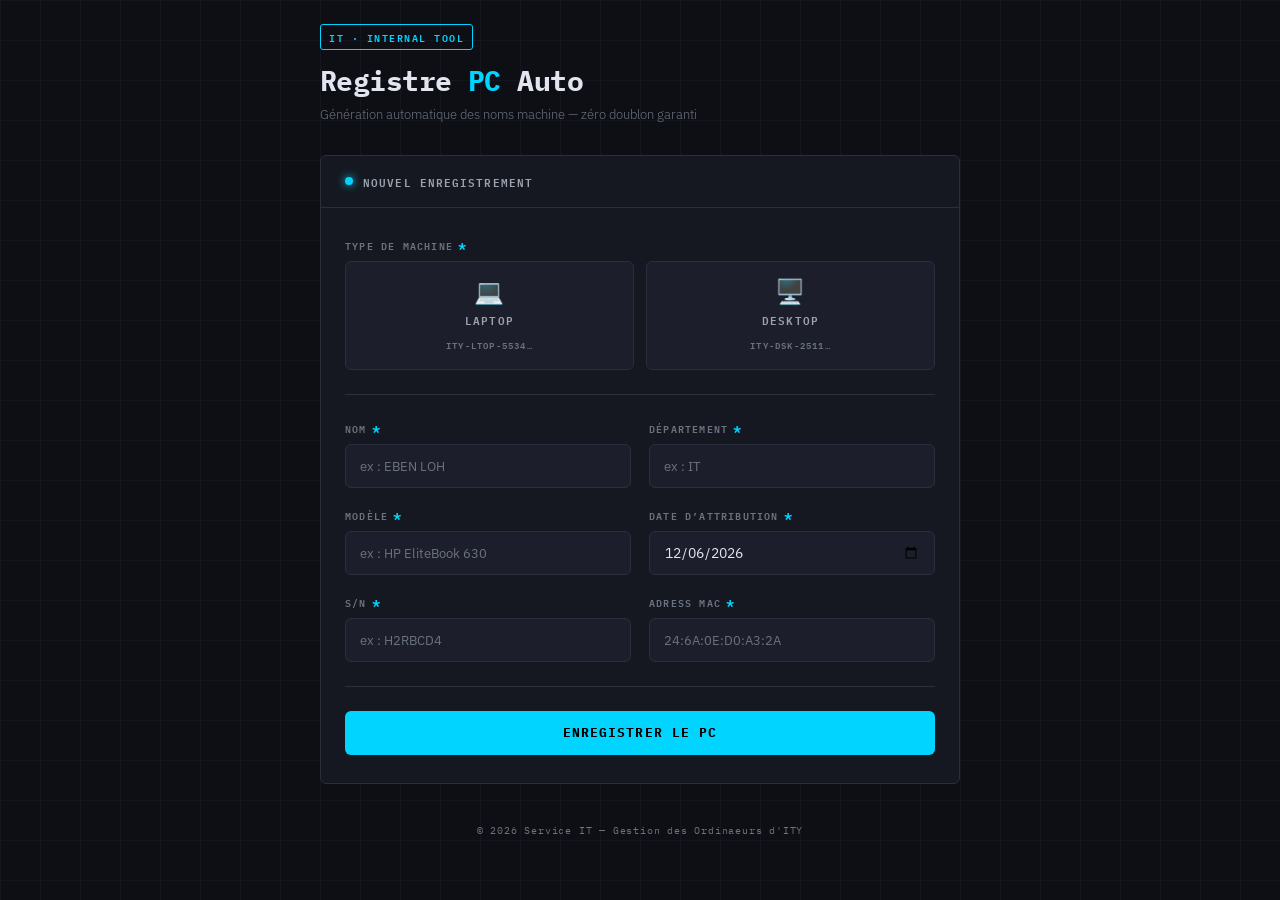
==== index.html @ 6df6d1cf "Add files via upload" ====
<!DOCTYPE html>
<html lang="fr">
<head>
  <meta charset="UTF-8" />
  <meta name="viewport" content="width=device-width, initial-scale=1.0" />
  <title>Registre PC Auto — IT</title>

  <link rel="preconnect" href="https://fonts.googleapis.com" />
  <link href="https://fonts.googleapis.com/css2?family=IBM+Plex+Mono:wght@400;600;700&family=IBM+Plex+Sans:wght@300;400;500;600&display=swap" rel="stylesheet" />
  <link rel="stylesheet" href="style/style.css">

</head>
<body>

  <!-- ── En-tête ────────────────────────────────────────────── -->
  <header>
    <div class="header-badge">IT · Internal Tool</div>
    <h1>Registre <span>PC</span> Auto</h1>
    <p class="header-sub">Génération automatique des noms machine — zéro doublon garanti</p>
  </header>

  <!-- ── Formulaire ─────────────────────────────────────────── -->
  <div class="card">
    <div class="card-header">
      <div class="dot"></div>
      <span>Nouvel enregistrement</span>
    </div>

    <div class="card-body">
      <form id="pc-form" novalidate>

        <!-- Type de machine -->
        <div class="form-group full">
          <label>Type de machine <span class="required">*</span></label>
          <div class="type-group">
            <div class="type-option">
              <input type="radio" name="typeMachine" id="type-laptop" value="Laptop" required />
              <label class="type-label" for="type-laptop">
                <span class="icon">💻</span>
                <span class="name">Laptop</span>
                <span class="preview">ITY-LTOP-5534…</span>
              </label>
            </div>
            <div class="type-option">
              <input type="radio" name="typeMachine" id="type-desktop" value="Desktop" />
              <label class="type-label" for="type-desktop">
                <span class="icon">🖥️</span>
                <span class="name">Desktop</span>
                <span class="preview">ITY-DSK-2511…</span>
              </label>
            </div>
          </div>
        </div>

        <hr class="divider" />

      <div class="form-grid">

        <!-- Nom -->
        <div class="form-group">
          <label for="nom">Nom <span class="required">*</span></label>
          <input
            type="text"
            id="nom"
            name="nom"
            placeholder="ex : EBEN LOH"
            required
          />
        </div>

        <!-- Département -->
        <div class="form-group">
          <label for="department">Département <span class="required">*</span></label>
          <input
            type="text"
            id="department"
            name="department"
            placeholder="ex : IT"
            required
          />
        </div>

        <!-- Modèle -->
        <div class="form-group">
          <label for="modele">Modèle <span class="required">*</span></label>
          <input
            type="text"
            id="modele"
            name="modele"
            placeholder="ex : HP EliteBook 630"
            required
          />
        </div>

        <!-- Date -->
        <div class="form-group">
          <label for="dateAttribution">
            Date d’attribution
            <span class="required">*</span>
          </label>

          <input
            type="date"
            id="dateAttribution"
            name="dateAttribution"
            required
          />
        </div>

        <!-- Numéro de série -->
        <div class="form-group">
          <label for="numeroSerie">S/N <span class="required">*</span></label>
          <input
            type="text"
            id="numeroSerie"
            name="numeroSerie"
            placeholder="ex : H2RBCD4"
            required
          />
        </div>

        <!-- Adress MAC -->
        <div class="form-group">
          <label for="MacAdress">Adress MAC <span class="required">*</span></label>
          <input
            type="text"
            id="macAdress"
            name="macAdress"
            placeholder="24:6A:0E:D0:A3:2A"
            required
          />
        </div>

      </div>

        <hr class="divider" />

        <!-- Bouton submit -->
        <button type="submit" class="btn-submit" id="btn-submit">
          <span id="btn-text">Enregistrer le PC</span>
        </button>

      </form>
    </div>
  </div>

  <!-- ── Bannière de résultat ────────────────────────────────── -->
  <div id="result-banner" role="alert" aria-live="polite">
    <div class="banner-inner">
      <div class="banner-top">
        <div class="banner-icon"></div>
        <div class="banner-title" id="banner-title"></div>
      </div>
      <div id="pc-name-block" style="display:none;">
        <div class="pc-name-card">
          <div>
            <div class="pc-name-label">Nom PC attribué</div>
            <div class="pc-name-value" id="pc-name-value"></div>
          </div>
          <button class="btn-copy" id="btn-copy" onclick="copyNomPC()">Copier</button>
        </div>
      </div>
      <div class="banner-message" id="banner-message"></div>
    </div>
  </div>

  <!-- ── Footer ─────────────────────────────────────────────── -->
  <footer>
    © 2026 Service IT — Gestion des Ordinaeurs d'ITY 
  </footer>

</body>

<script src="js/js.js" ></script>
</html>
---- style/style.css ----
/* ── Variables globales ─────────────────────────────────── */
    :root {
      --bg:          #0d0f14;
      --surface:     #151820;
      --surface-2:   #1c1f2b;
      --border:      #2a2e3d;
      --border-hi:   #3d4258;
      --accent:      #00d4ff;
      --accent-dim:  #00d4ff22;
      --success:     #00e87a;
      --success-dim: #00e87a18;
      --error:       #ff4d6a;
      --error-dim:   #ff4d6a18;
      --warn:        #ffb347;
      --text:        #e2e5f0;
      --text-muted:  #6b7280;
      --text-dim:    #9ca3af;
      --mono:        'IBM Plex Mono', monospace;
      --sans:        'IBM Plex Sans', sans-serif;
      --radius:      6px;
      --transition:  0.18s ease;
    }

    /* ── Reset & base ───────────────────────────────────────── */
    *, *::before, *::after { box-sizing: border-box; margin: 0; padding: 0; }

    body {
      background: var(--bg);
      color: var(--text);
      font-family: var(--sans);
      min-height: 100vh;
      display: flex;
      flex-direction: column;
      align-items: center;
      padding: 24px 16px 48px;
    }

    input,
    select,
    button {
      min-height: 44px;
    }

    /* ── Grille de fond subtile ─────────────────────────────── */
    body::before {
      content: '';
      position: fixed;
      inset: 0;
      background-image:
        linear-gradient(var(--border) 1px, transparent 1px),
        linear-gradient(90deg, var(--border) 1px, transparent 1px);
      background-size: 40px 40px;
      opacity: 0.25;
      pointer-events: none;
      z-index: 0;
    }

    /* ── En-tête ────────────────────────────────────────────── */
    header {
      width: 100%;
      max-width: 640px;
      margin-bottom: 32px;
      position: relative;
      z-index: 1;
    }

    .header-badge {
      font-family: var(--mono);
      font-size: 10px;
      font-weight: 600;
      letter-spacing: 0.15em;
      text-transform: uppercase;
      color: var(--accent);
      border: 1px solid var(--accent);
      border-radius: 3px;
      padding: 3px 8px;
      display: inline-block;
      margin-bottom: 14px;
    }

    h1 {
      font-family: var(--mono);
      font-size: clamp(20px, 4vw, 28px);
      font-weight: 700;
      color: var(--text);
      letter-spacing: -0.02em;
      line-height: 1.2;
    }

    h1 span { color: var(--accent); }

    .header-sub {
      margin-top: 8px;
      font-size: 13px;
      color: var(--text-muted);
      font-weight: 300;
    }

    /* ── Carte principale ───────────────────────────────────── */
    .card {
      width: 100%;
      max-width: 640px;
      background: var(--surface);
      border: 1px solid var(--border);
      border-radius: var(--radius);
      overflow: hidden;
      position: relative;
      z-index: 1;
    }

    .card-header {
      padding: 16px 24px;
      border-bottom: 1px solid var(--border);
      display: flex;
      align-items: center;
      gap: 10px;
    }

    .card-header .dot {
      width: 8px; height: 8px;
      border-radius: 50%;
      background: var(--accent);
      box-shadow: 0 0 8px var(--accent);
      animation: pulse 2s infinite;
    }

    @keyframes pulse {
      0%, 100% { opacity: 1; }
      50%       { opacity: 0.4; }
    }

    .card-header span {
      font-family: var(--mono);
      font-size: 11px;
      font-weight: 600;
      letter-spacing: 0.1em;
      text-transform: uppercase;
      color: var(--text-dim);
    }

    .card-body { padding: 28px 24px; }

    /* ── Formulaire ─────────────────────────────────────────── */
    .form-grid {
      display: grid;
      grid-template-columns: 1fr 1fr;
      gap: 18px;
    }

    .form-group { display: flex; flex-direction: column; gap: 7px; }
    .form-group.full { grid-column: 1 / -1; }

    label {
      font-family: var(--mono);
      font-size: 10px;
      font-weight: 600;
      letter-spacing: 0.12em;
      text-transform: uppercase;
      color: var(--text-muted);
      display: flex;
      align-items: center;
      gap: 5px;
    }

    label .required {
      color: var(--accent);
      font-size: 14px;
      line-height: 1;
    }

    input, select {
      width: 100%;
      background: var(--surface-2);
      border: 1px solid var(--border);
      border-radius: var(--radius);
      color: var(--text);
      font-family: var(--sans);
      font-size: 14px;
      padding: 10px 14px;
      transition: border-color var(--transition), box-shadow var(--transition), background var(--transition);
      outline: none;
      -webkit-appearance: none;
      appearance: none;
    }

    select {
      background-image: url("data:image/svg+xml,%3Csvg xmlns='http://www.w3.org/2000/svg' width='12' height='8' viewBox='0 0 12 8'%3E%3Cpath d='M1 1l5 5 5-5' stroke='%236b7280' stroke-width='1.5' fill='none' stroke-linecap='round'/%3E%3C/svg%3E");
      background-repeat: no-repeat;
      background-position: right 14px center;
      padding-right: 36px;
      cursor: pointer;
    }

    select option { background: var(--surface-2); }

    input:focus, select:focus {
      border-color: var(--accent);
      box-shadow: 0 0 0 3px var(--accent-dim);
      background: var(--surface);
    }

    input::placeholder { color: var(--text-muted); font-size: 13px; }

    /* Type machine — radios stylisés ───────────────────────── */
    .type-group {
      display: flex;
      gap: 12px;
    }

    .type-option {
      flex: 1;
      position: relative;
    }

    .type-option input[type="radio"] {
      position: absolute;
      opacity: 0;
      width: 0; height: 0;
    }

    .type-label {
      display: flex;
      flex-direction: column;
      align-items: center;
      gap: 8px;
      padding: 16px 12px;
      border: 1px solid var(--border);
      border-radius: var(--radius);
      cursor: pointer;
      transition: border-color var(--transition), background var(--transition), box-shadow var(--transition);
      background: var(--surface-2);
      user-select: none;
    }

    .type-label .icon {
      font-size: 24px;
      line-height: 1;
    }

    .type-label .name {
      font-family: var(--mono);
      font-size: 11px;
      font-weight: 600;
      letter-spacing: 0.1em;
      text-transform: uppercase;
      color: var(--text-dim);
      transition: color var(--transition);
    }

    .type-label .preview {
      font-family: var(--mono);
      font-size: 9px;
      color: var(--text-muted);
      transition: color var(--transition);
    }

    .type-option input:checked + .type-label {
      border-color: var(--accent);
      background: var(--accent-dim);
      box-shadow: 0 0 0 1px var(--accent);
    }

    .type-option input:checked + .type-label .name  { color: var(--accent); }
    .type-option input:checked + .type-label .preview { color: var(--accent); opacity: 0.7; }

    /* Séparateur ───────────────────────────────────────────── */
    .divider {
      border: none;
      border-top: 1px solid var(--border);
      margin: 24px 0;
    }

    /* Bouton submit ────────────────────────────────────────── */
    .btn-submit {
      width: 100%;
      padding: 13px 24px;
      background: var(--accent);
      color: #000;
      border: none;
      border-radius: var(--radius);
      font-family: var(--mono);
      font-size: 13px;
      font-weight: 700;
      letter-spacing: 0.08em;
      text-transform: uppercase;
      cursor: pointer;
      transition: opacity var(--transition), transform var(--transition), box-shadow var(--transition);
      display: flex;
      align-items: center;
      justify-content: center;
      gap: 10px;
    }

    .btn-submit:hover:not(:disabled) {
      opacity: 0.88;
      box-shadow: 0 0 20px var(--accent-dim);
    }

    .btn-submit:active:not(:disabled) { transform: scale(0.99); }

    .btn-submit:disabled {
      opacity: 0.45;
      cursor: not-allowed;
    }

    /* Spinner ──────────────────────────────────────────────── */
    .spinner {
      width: 16px; height: 16px;
      border: 2px solid rgba(0,0,0,0.3);
      border-top-color: #000;
      border-radius: 50%;
      animation: spin 0.7s linear infinite;
    }

    @keyframes spin { to { transform: rotate(360deg); } }

    /* ── Bannière de résultat ───────────────────────────────── */
    #result-banner {
      display: none;
      width: 100%;
      max-width: 640px;
      margin-top: 20px;
      border-radius: var(--radius);
      border: 1px solid;
      overflow: hidden;
      position: relative;
      z-index: 1;
      animation: slideDown 0.25s ease;
    }

    @keyframes slideDown {
      from { opacity: 0; transform: translateY(-8px); }
      to   { opacity: 1; transform: translateY(0); }
    }

    #result-banner.success {
      border-color: var(--success);
      background: var(--success-dim);
    }

    #result-banner.error {
      border-color: var(--error);
      background: var(--error-dim);
    }

    .banner-inner {
      padding: 18px 22px;
      display: flex;
      flex-direction: column;
      gap: 10px;
    }

    .banner-top {
      display: flex;
      align-items: center;
      gap: 10px;
    }

    .banner-icon { font-size: 20px; }

    .banner-title {
      font-family: var(--mono);
      font-size: 11px;
      font-weight: 700;
      letter-spacing: 0.12em;
      text-transform: uppercase;
    }

    #result-banner.success .banner-title { color: var(--success); }
    #result-banner.error   .banner-title { color: var(--error); }

    #result-banner.success .banner-icon::before { content: '✓'; color: var(--success); }
    #result-banner.error   .banner-icon::before { content: '✕'; color: var(--error); }

    .banner-message { font-size: 13px; color: var(--text-dim); }

    /* Carte NOM PC généré ──────────────────────────────────── */
    .pc-name-card {
      background: var(--surface);
      border: 1px solid var(--success);
      border-radius: var(--radius);
      padding: 14px 18px;
      display: flex;
      align-items: center;
      justify-content: space-between;
      gap: 12px;
    }

    .pc-name-label {
      font-family: var(--mono);
      font-size: 9px;
      font-weight: 600;
      letter-spacing: 0.15em;
      text-transform: uppercase;
      color: var(--text-muted);
      margin-bottom: 4px;
    }

    .pc-name-value {
      font-family: var(--mono);
      font-size: 22px;
      font-weight: 700;
      color: var(--success);
      letter-spacing: 0.04em;
    }

    .btn-copy {
      background: transparent;
      border: 1px solid var(--border-hi);
      border-radius: var(--radius);
      color: var(--text-muted);
      font-family: var(--mono);
      font-size: 10px;
      font-weight: 600;
      letter-spacing: 0.08em;
      text-transform: uppercase;
      padding: 8px 12px;
      cursor: pointer;
      white-space: nowrap;
      transition: border-color var(--transition), color var(--transition);
    }

    .btn-copy:hover {
      border-color: var(--success);
      color: var(--success);
    }

    /* ── Footer ─────────────────────────────────────────────── */
    footer {
      margin-top: 40px;
      font-family: var(--mono);
      font-size: 10px;
      color: var(--text-muted);
      text-align: center;
      letter-spacing: 0.08em;
      position: relative;
      z-index: 1;
    }

    /* ── Responsive mobile ───────────────────────────────────── */
    @media (max-width: 480px) {
      .form-grid { grid-template-columns: 1fr; }
      .form-group.full { grid-column: 1; }
      .card-body { padding: 20px 16px; }
      .pc-name-value { font-size: 17px; }
    }
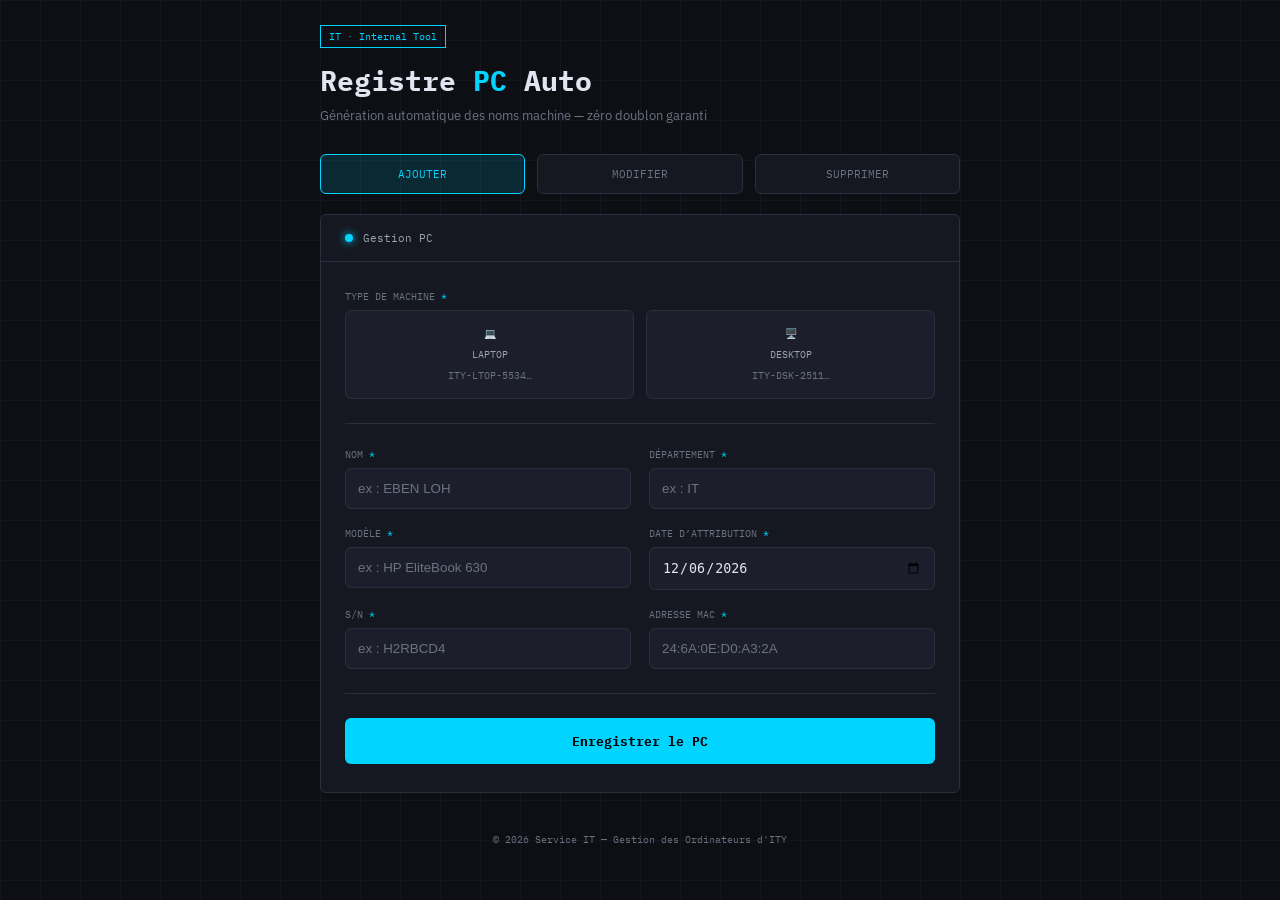
==== commit 331a6130: "Refactor index.html for readability and corrections Refactor HTML structure and improve formatting f" ====
--- a/index.html
+++ b/index.html
@@ -2,174 +2,329 @@
 <html lang="fr">
 <head>
   <meta charset="UTF-8" />
-  <meta name="viewport" content="width=device-width, initial-scale=1.0" />
+  <meta name="viewport" content="width=device-width, initial-scale=1.0"/>
   <title>Registre PC Auto — IT</title>
 
   <link rel="preconnect" href="https://fonts.googleapis.com" />
-  <link href="https://fonts.googleapis.com/css2?family=IBM+Plex+Mono:wght@400;600;700&family=IBM+Plex+Sans:wght@300;400;500;600&display=swap" rel="stylesheet" />
-  <link rel="stylesheet" href="style/style.css">
-
+  <link
+    href="https://fonts.googleapis.com/css2?family=IBM+Plex+Mono:wght@400;600;700&family=IBM+Plex+Sans:wght@300;400;500;600&display=swap"
+    rel="stylesheet"
+  />
+
+  <link rel="stylesheet" href="style/style.css" />
 </head>
 <body>
 
-  <!-- ── En-tête ────────────────────────────────────────────── -->
+  <!-- ── En-tête ───────────────────────────── -->
   <header>
     <div class="header-badge">IT · Internal Tool</div>
     <h1>Registre <span>PC</span> Auto</h1>
-    <p class="header-sub">Génération automatique des noms machine — zéro doublon garanti</p>
+    <p class="header-sub">
+      Génération automatique des noms machine — zéro doublon garanti
+    </p>
   </header>
 
-  <!-- ── Formulaire ─────────────────────────────────────────── -->
+
+  <!-- ── Onglets ───────────────────────────── -->
+  <div class="tabs">
+
+    <button
+      type="button"
+      class="tab-btn active"
+      onclick="changerMode('add', event)"
+    >
+      Ajouter
+    </button>
+
+    <button
+      type="button"
+      class="tab-btn"
+      onclick="changerMode('edit', event)"
+    >
+      Modifier
+    </button>
+
+    <button
+      type="button"
+      class="tab-btn"
+      onclick="changerMode('delete', event)"
+    >
+      Supprimer
+    </button>
+
+  </div>
+
+
+  <!-- ── Carte principale ─────────────────── -->
   <div class="card">
+
     <div class="card-header">
       <div class="dot"></div>
-      <span>Nouvel enregistrement</span>
+      <span>Gestion PC</span>
     </div>
 
     <div class="card-body">
+
       <form id="pc-form" novalidate>
 
-        <!-- Type de machine -->
+        <!-- Recherche pour modifier/supprimer -->
+        <div
+          class="form-group full hidden"
+          id="pc-id-group"
+        >
+          <label for="pcId">
+            Nom PC à rechercher
+            <span class="required">*</span>
+          </label>
+
+          <div class="search-row">
+            <input
+              type="text"
+              id="pcId"
+              placeholder="ex : ITY-LTOP-5001"
+            />
+
+            <button
+              type="button"
+              class="btn-search"
+              onclick="rechercherPC()"
+            >
+              Rechercher
+            </button>
+          </div>
+        </div>
+
+
+        <!-- Type machine -->
         <div class="form-group full">
-          <label>Type de machine <span class="required">*</span></label>
+          <label>
+            Type de machine
+            <span class="required">*</span>
+          </label>
+
           <div class="type-group">
+
             <div class="type-option">
-              <input type="radio" name="typeMachine" id="type-laptop" value="Laptop" required />
-              <label class="type-label" for="type-laptop">
+              <input
+                type="radio"
+                name="typeMachine"
+                id="type-laptop"
+                value="Laptop"
+              />
+
+              <label
+                class="type-label"
+                for="type-laptop"
+              >
                 <span class="icon">💻</span>
                 <span class="name">Laptop</span>
-                <span class="preview">ITY-LTOP-5534…</span>
+                <span class="preview">
+                  ITY-LTOP-5534…
+                </span>
               </label>
             </div>
+
+
             <div class="type-option">
-              <input type="radio" name="typeMachine" id="type-desktop" value="Desktop" />
-              <label class="type-label" for="type-desktop">
+              <input
+                type="radio"
+                name="typeMachine"
+                id="type-desktop"
+                value="Desktop"
+              />
+
+              <label
+                class="type-label"
+                for="type-desktop"
+              >
                 <span class="icon">🖥️</span>
                 <span class="name">Desktop</span>
-                <span class="preview">ITY-DSK-2511…</span>
+                <span class="preview">
+                  ITY-DSK-2511…
+                </span>
               </label>
             </div>
+
           </div>
         </div>
 
+
         <hr class="divider" />
 
-      <div class="form-grid">
-
-        <!-- Nom -->
-        <div class="form-group">
-          <label for="nom">Nom <span class="required">*</span></label>
-          <input
-            type="text"
-            id="nom"
-            name="nom"
-            placeholder="ex : EBEN LOH"
-            required
-          />
+
+        <!-- Formulaire -->
+        <div class="form-grid">
+
+          <!-- Nom -->
+          <div class="form-group">
+            <label for="nom">
+              Nom
+              <span class="required">*</span>
+            </label>
+
+            <input
+              type="text"
+              id="nom"
+              placeholder="ex : EBEN LOH"
+            />
+          </div>
+
+
+          <!-- Département -->
+          <div class="form-group">
+            <label for="department">
+              Département
+              <span class="required">*</span>
+            </label>
+
+            <input
+              type="text"
+              id="department"
+              placeholder="ex : IT"
+            />
+          </div>
+
+
+          <!-- Modèle -->
+          <div class="form-group">
+            <label for="modele">
+              Modèle
+              <span class="required">*</span>
+            </label>
+
+            <input
+              type="text"
+              id="modele"
+              placeholder="ex : HP EliteBook 630"
+            />
+          </div>
+
+
+          <!-- Date -->
+          <div class="form-group">
+            <label for="dateAttribution">
+              Date d’attribution
+              <span class="required">*</span>
+            </label>
+
+            <input
+              type="date"
+              id="dateAttribution"
+            />
+          </div>
+
+
+          <!-- S/N -->
+          <div class="form-group">
+            <label for="numeroSerie">
+              S/N
+              <span class="required">*</span>
+            </label>
+
+            <input
+              type="text"
+              id="numeroSerie"
+              placeholder="ex : H2RBCD4"
+            />
+          </div>
+
+
+          <!-- MAC -->
+          <div class="form-group">
+            <label for="macAdress">
+              Adresse MAC
+              <span class="required">*</span>
+            </label>
+
+            <input
+              type="text"
+              id="macAdress"
+              placeholder="24:6A:0E:D0:A3:2A"
+            />
+          </div>
+
         </div>
 
-        <!-- Département -->
-        <div class="form-group">
-          <label for="department">Département <span class="required">*</span></label>
-          <input
-            type="text"
-            id="department"
-            name="department"
-            placeholder="ex : IT"
-            required
-          />
-        </div>
-
-        <!-- Modèle -->
-        <div class="form-group">
-          <label for="modele">Modèle <span class="required">*</span></label>
-          <input
-            type="text"
-            id="modele"
-            name="modele"
-            placeholder="ex : HP EliteBook 630"
-            required
-          />
-        </div>
-
-        <!-- Date -->
-        <div class="form-group">
-          <label for="dateAttribution">
-            Date d’attribution
-            <span class="required">*</span>
-          </label>
-
-          <input
-            type="date"
-            id="dateAttribution"
-            name="dateAttribution"
-            required
-          />
-        </div>
-
-        <!-- Numéro de série -->
-        <div class="form-group">
-          <label for="numeroSerie">S/N <span class="required">*</span></label>
-          <input
-            type="text"
-            id="numeroSerie"
-            name="numeroSerie"
-            placeholder="ex : H2RBCD4"
-            required
-          />
-        </div>
-
-        <!-- Adress MAC -->
-        <div class="form-group">
-          <label for="MacAdress">Adress MAC <span class="required">*</span></label>
-          <input
-            type="text"
-            id="macAdress"
-            name="macAdress"
-            placeholder="24:6A:0E:D0:A3:2A"
-            required
-          />
-        </div>
-
-      </div>
 
         <hr class="divider" />
 
-        <!-- Bouton submit -->
-        <button type="submit" class="btn-submit" id="btn-submit">
-          <span id="btn-text">Enregistrer le PC</span>
+
+        <!-- Bouton -->
+        <button
+          type="submit"
+          class="btn-submit"
+          id="btn-submit"
+        >
+          <span id="btn-text">
+            Enregistrer le PC
+          </span>
         </button>
 
       </form>
+
     </div>
   </div>
 
-  <!-- ── Bannière de résultat ────────────────────────────────── -->
-  <div id="result-banner" role="alert" aria-live="polite">
+
+  <!-- ── Bannière résultat ───────────────── -->
+  <div
+    id="result-banner"
+    role="alert"
+    aria-live="polite"
+  >
     <div class="banner-inner">
+
       <div class="banner-top">
         <div class="banner-icon"></div>
-        <div class="banner-title" id="banner-title"></div>
+        <div
+          class="banner-title"
+          id="banner-title"
+        ></div>
       </div>
-      <div id="pc-name-block" style="display:none;">
+
+      <div
+        id="pc-name-block"
+        style="display:none;"
+      >
         <div class="pc-name-card">
+
           <div>
-            <div class="pc-name-label">Nom PC attribué</div>
-            <div class="pc-name-value" id="pc-name-value"></div>
-          </div>
-          <button class="btn-copy" id="btn-copy" onclick="copyNomPC()">Copier</button>
+            <div class="pc-name-label">
+              Nom PC attribué
+            </div>
+
+            <div
+              class="pc-name-value"
+              id="pc-name-value"
+            ></div>
+          </div>
+
+          <button
+            class="btn-copy"
+            id="btn-copy"
+            onclick="copyNomPC()"
+          >
+            Copier
+          </button>
+
         </div>
       </div>
-      <div class="banner-message" id="banner-message"></div>
+
+      <div
+        class="banner-message"
+        id="banner-message"
+      ></div>
+
     </div>
   </div>
 
-  <!-- ── Footer ─────────────────────────────────────────────── -->
+
+  <!-- ── Footer ─────────────────────────── -->
   <footer>
-    © 2026 Service IT — Gestion des Ordinaeurs d'ITY 
+    © 2026 Service IT — Gestion des Ordinateurs d'ITY
   </footer>
 
+
+  <script src="js/js.js"></script>
 </body>
-
-<script src="js/js.js" ></script>
 </html>
--- a/style/style.css
+++ b/style/style.css
@@ -1,447 +1,375 @@
-
-    /* ── Variables globales ─────────────────────────────────── */
-    :root {
-      --bg:          #0d0f14;
-      --surface:     #151820;
-      --surface-2:   #1c1f2b;
-      --border:      #2a2e3d;
-      --border-hi:   #3d4258;
-      --accent:      #00d4ff;
-      --accent-dim:  #00d4ff22;
-      --success:     #00e87a;
-      --success-dim: #00e87a18;
-      --error:       #ff4d6a;
-      --error-dim:   #ff4d6a18;
-      --warn:        #ffb347;
-      --text:        #e2e5f0;
-      --text-muted:  #6b7280;
-      --text-dim:    #9ca3af;
-      --mono:        'IBM Plex Mono', monospace;
-      --sans:        'IBM Plex Sans', sans-serif;
-      --radius:      6px;
-      --transition:  0.18s ease;
-    }
-
-    /* ── Reset & base ───────────────────────────────────────── */
-    *, *::before, *::after { box-sizing: border-box; margin: 0; padding: 0; }
-
-    body {
-      background: var(--bg);
-      color: var(--text);
-      font-family: var(--sans);
-      min-height: 100vh;
-      display: flex;
-      flex-direction: column;
-      align-items: center;
-      padding: 24px 16px 48px;
-    }
-
-    input,
-    select,
-    button {
-      min-height: 44px;
-    }
-
-    /* ── Grille de fond subtile ─────────────────────────────── */
-    body::before {
-      content: '';
-      position: fixed;
-      inset: 0;
-      background-image:
-        linear-gradient(var(--border) 1px, transparent 1px),
-        linear-gradient(90deg, var(--border) 1px, transparent 1px);
-      background-size: 40px 40px;
-      opacity: 0.25;
-      pointer-events: none;
-      z-index: 0;
-    }
-
-    /* ── En-tête ────────────────────────────────────────────── */
-    header {
-      width: 100%;
-      max-width: 640px;
-      margin-bottom: 32px;
-      position: relative;
-      z-index: 1;
-    }
-
-    .header-badge {
-      font-family: var(--mono);
-      font-size: 10px;
-      font-weight: 600;
-      letter-spacing: 0.15em;
-      text-transform: uppercase;
-      color: var(--accent);
-      border: 1px solid var(--accent);
-      border-radius: 3px;
-      padding: 3px 8px;
-      display: inline-block;
-      margin-bottom: 14px;
-    }
-
-    h1 {
-      font-family: var(--mono);
-      font-size: clamp(20px, 4vw, 28px);
-      font-weight: 700;
-      color: var(--text);
-      letter-spacing: -0.02em;
-      line-height: 1.2;
-    }
-
-    h1 span { color: var(--accent); }
-
-    .header-sub {
-      margin-top: 8px;
-      font-size: 13px;
-      color: var(--text-muted);
-      font-weight: 300;
-    }
-
-    /* ── Carte principale ───────────────────────────────────── */
-    .card {
-      width: 100%;
-      max-width: 640px;
-      background: var(--surface);
-      border: 1px solid var(--border);
-      border-radius: var(--radius);
-      overflow: hidden;
-      position: relative;
-      z-index: 1;
-    }
-
-    .card-header {
-      padding: 16px 24px;
-      border-bottom: 1px solid var(--border);
-      display: flex;
-      align-items: center;
-      gap: 10px;
-    }
-
-    .card-header .dot {
-      width: 8px; height: 8px;
-      border-radius: 50%;
-      background: var(--accent);
-      box-shadow: 0 0 8px var(--accent);
-      animation: pulse 2s infinite;
-    }
-
-    @keyframes pulse {
-      0%, 100% { opacity: 1; }
-      50%       { opacity: 0.4; }
-    }
-
-    .card-header span {
-      font-family: var(--mono);
-      font-size: 11px;
-      font-weight: 600;
-      letter-spacing: 0.1em;
-      text-transform: uppercase;
-      color: var(--text-dim);
-    }
-
-    .card-body { padding: 28px 24px; }
-
-    /* ── Formulaire ─────────────────────────────────────────── */
-    .form-grid {
-      display: grid;
-      grid-template-columns: 1fr 1fr;
-      gap: 18px;
-    }
-
-    .form-group { display: flex; flex-direction: column; gap: 7px; }
-    .form-group.full { grid-column: 1 / -1; }
-
-    label {
-      font-family: var(--mono);
-      font-size: 10px;
-      font-weight: 600;
-      letter-spacing: 0.12em;
-      text-transform: uppercase;
-      color: var(--text-muted);
-      display: flex;
-      align-items: center;
-      gap: 5px;
-    }
-
-    label .required {
-      color: var(--accent);
-      font-size: 14px;
-      line-height: 1;
-    }
-
-    input, select {
-      width: 100%;
-      background: var(--surface-2);
-      border: 1px solid var(--border);
-      border-radius: var(--radius);
-      color: var(--text);
-      font-family: var(--sans);
-      font-size: 14px;
-      padding: 10px 14px;
-      transition: border-color var(--transition), box-shadow var(--transition), background var(--transition);
-      outline: none;
-      -webkit-appearance: none;
-      appearance: none;
-    }
-
-    select {
-      background-image: url("data:image/svg+xml,%3Csvg xmlns='http://www.w3.org/2000/svg' width='12' height='8' viewBox='0 0 12 8'%3E%3Cpath d='M1 1l5 5 5-5' stroke='%236b7280' stroke-width='1.5' fill='none' stroke-linecap='round'/%3E%3C/svg%3E");
-      background-repeat: no-repeat;
-      background-position: right 14px center;
-      padding-right: 36px;
-      cursor: pointer;
-    }
-
-    select option { background: var(--surface-2); }
-
-    input:focus, select:focus {
-      border-color: var(--accent);
-      box-shadow: 0 0 0 3px var(--accent-dim);
-      background: var(--surface);
-    }
-
-    input::placeholder { color: var(--text-muted); font-size: 13px; }
-
-    /* Type machine — radios stylisés ───────────────────────── */
-    .type-group {
-      display: flex;
-      gap: 12px;
-    }
-
-    .type-option {
-      flex: 1;
-      position: relative;
-    }
-
-    .type-option input[type="radio"] {
-      position: absolute;
-      opacity: 0;
-      width: 0; height: 0;
-    }
-
-    .type-label {
-      display: flex;
-      flex-direction: column;
-      align-items: center;
-      gap: 8px;
-      padding: 16px 12px;
-      border: 1px solid var(--border);
-      border-radius: var(--radius);
-      cursor: pointer;
-      transition: border-color var(--transition), background var(--transition), box-shadow var(--transition);
-      background: var(--surface-2);
-      user-select: none;
-    }
-
-    .type-label .icon {
-      font-size: 24px;
-      line-height: 1;
-    }
-
-    .type-label .name {
-      font-family: var(--mono);
-      font-size: 11px;
-      font-weight: 600;
-      letter-spacing: 0.1em;
-      text-transform: uppercase;
-      color: var(--text-dim);
-      transition: color var(--transition);
-    }
-
-    .type-label .preview {
-      font-family: var(--mono);
-      font-size: 9px;
-      color: var(--text-muted);
-      transition: color var(--transition);
-    }
-
-    .type-option input:checked + .type-label {
-      border-color: var(--accent);
-      background: var(--accent-dim);
-      box-shadow: 0 0 0 1px var(--accent);
-    }
-
-    .type-option input:checked + .type-label .name  { color: var(--accent); }
-    .type-option input:checked + .type-label .preview { color: var(--accent); opacity: 0.7; }
-
-    /* Séparateur ───────────────────────────────────────────── */
-    .divider {
-      border: none;
-      border-top: 1px solid var(--border);
-      margin: 24px 0;
-    }
-
-    /* Bouton submit ────────────────────────────────────────── */
-    .btn-submit {
-      width: 100%;
-      padding: 13px 24px;
-      background: var(--accent);
-      color: #000;
-      border: none;
-      border-radius: var(--radius);
-      font-family: var(--mono);
-      font-size: 13px;
-      font-weight: 700;
-      letter-spacing: 0.08em;
-      text-transform: uppercase;
-      cursor: pointer;
-      transition: opacity var(--transition), transform var(--transition), box-shadow var(--transition);
-      display: flex;
-      align-items: center;
-      justify-content: center;
-      gap: 10px;
-    }
-
-    .btn-submit:hover:not(:disabled) {
-      opacity: 0.88;
-      box-shadow: 0 0 20px var(--accent-dim);
-    }
-
-    .btn-submit:active:not(:disabled) { transform: scale(0.99); }
-
-    .btn-submit:disabled {
-      opacity: 0.45;
-      cursor: not-allowed;
-    }
-
-    /* Spinner ──────────────────────────────────────────────── */
-    .spinner {
-      width: 16px; height: 16px;
-      border: 2px solid rgba(0,0,0,0.3);
-      border-top-color: #000;
-      border-radius: 50%;
-      animation: spin 0.7s linear infinite;
-    }
-
-    @keyframes spin { to { transform: rotate(360deg); } }
-
-    /* ── Bannière de résultat ───────────────────────────────── */
-    #result-banner {
-      display: none;
-      width: 100%;
-      max-width: 640px;
-      margin-top: 20px;
-      border-radius: var(--radius);
-      border: 1px solid;
-      overflow: hidden;
-      position: relative;
-      z-index: 1;
-      animation: slideDown 0.25s ease;
-    }
-
-    @keyframes slideDown {
-      from { opacity: 0; transform: translateY(-8px); }
-      to   { opacity: 1; transform: translateY(0); }
-    }
-
-    #result-banner.success {
-      border-color: var(--success);
-      background: var(--success-dim);
-    }
-
-    #result-banner.error {
-      border-color: var(--error);
-      background: var(--error-dim);
-    }
-
-    .banner-inner {
-      padding: 18px 22px;
-      display: flex;
-      flex-direction: column;
-      gap: 10px;
-    }
-
-    .banner-top {
-      display: flex;
-      align-items: center;
-      gap: 10px;
-    }
-
-    .banner-icon { font-size: 20px; }
-
-    .banner-title {
-      font-family: var(--mono);
-      font-size: 11px;
-      font-weight: 700;
-      letter-spacing: 0.12em;
-      text-transform: uppercase;
-    }
-
-    #result-banner.success .banner-title { color: var(--success); }
-    #result-banner.error   .banner-title { color: var(--error); }
-
-    #result-banner.success .banner-icon::before { content: '✓'; color: var(--success); }
-    #result-banner.error   .banner-icon::before { content: '✕'; color: var(--error); }
-
-    .banner-message { font-size: 13px; color: var(--text-dim); }
-
-    /* Carte NOM PC généré ──────────────────────────────────── */
-    .pc-name-card {
-      background: var(--surface);
-      border: 1px solid var(--success);
-      border-radius: var(--radius);
-      padding: 14px 18px;
-      display: flex;
-      align-items: center;
-      justify-content: space-between;
-      gap: 12px;
-    }
-
-    .pc-name-label {
-      font-family: var(--mono);
-      font-size: 9px;
-      font-weight: 600;
-      letter-spacing: 0.15em;
-      text-transform: uppercase;
-      color: var(--text-muted);
-      margin-bottom: 4px;
-    }
-
-    .pc-name-value {
-      font-family: var(--mono);
-      font-size: 22px;
-      font-weight: 700;
-      color: var(--success);
-      letter-spacing: 0.04em;
-    }
-
-    .btn-copy {
-      background: transparent;
-      border: 1px solid var(--border-hi);
-      border-radius: var(--radius);
-      color: var(--text-muted);
-      font-family: var(--mono);
-      font-size: 10px;
-      font-weight: 600;
-      letter-spacing: 0.08em;
-      text-transform: uppercase;
-      padding: 8px 12px;
-      cursor: pointer;
-      white-space: nowrap;
-      transition: border-color var(--transition), color var(--transition);
-    }
-
-    .btn-copy:hover {
-      border-color: var(--success);
-      color: var(--success);
-    }
-
-    /* ── Footer ─────────────────────────────────────────────── */
-    footer {
-      margin-top: 40px;
-      font-family: var(--mono);
-      font-size: 10px;
-      color: var(--text-muted);
-      text-align: center;
-      letter-spacing: 0.08em;
-      position: relative;
-      z-index: 1;
-    }
-
-    /* ── Responsive mobile ───────────────────────────────────── */
-    @media (max-width: 480px) {
-      .form-grid { grid-template-columns: 1fr; }
-      .form-group.full { grid-column: 1; }
-      .card-body { padding: 20px 16px; }
-      .pc-name-value { font-size: 17px; }
-    }+/* ── Variables globales ─────────────────────────────────── */
+:root{
+  --bg:#0d0f14;
+  --surface:#151820;
+  --surface-2:#1c1f2b;
+  --border:#2a2e3d;
+  --border-hi:#3d4258;
+  --accent:#00d4ff;
+  --accent-dim:#00d4ff22;
+  --success:#00e87a;
+  --success-dim:#00e87a18;
+  --error:#ff4d6a;
+  --error-dim:#ff4d6a18;
+  --text:#e2e5f0;
+  --text-muted:#6b7280;
+  --text-dim:#9ca3af;
+  --mono:'IBM Plex Mono', monospace;
+  --sans:'IBM Plex Sans', sans-serif;
+  --radius:6px;
+  --transition:.2s ease;
+}
+
+/* ── Reset ─────────────────────────────────────────────── */
+*,
+*::before,
+*::after{
+  box-sizing:border-box;
+  margin:0;
+  padding:0;
+}
+
+/* ── Body ──────────────────────────────────────────────── */
+body{
+  background:var(--bg);
+  color:var(--text);
+  font-family:var(--sans);
+  min-height:100vh;
+  display:flex;
+  flex-direction:column;
+  align-items:center;
+  padding:24px 16px 48px;
+}
+
+body::before{
+  content:'';
+  position:fixed;
+  inset:0;
+  background-image:
+    linear-gradient(var(--border) 1px, transparent 1px),
+    linear-gradient(90deg,var(--border) 1px, transparent 1px);
+  background-size:40px 40px;
+  opacity:.25;
+  pointer-events:none;
+  z-index:0;
+}
+
+/* ── Header ────────────────────────────────────────────── */
+header{
+  width:100%;
+  max-width:640px;
+  margin-bottom:30px;
+  position:relative;
+  z-index:1;
+}
+
+.header-badge{
+  font-family:var(--mono);
+  font-size:10px;
+  color:var(--accent);
+  border:1px solid var(--accent);
+  padding:4px 8px;
+  display:inline-block;
+  margin-bottom:14px;
+}
+
+h1{
+  font-family:var(--mono);
+  font-size:28px;
+}
+
+h1 span{
+  color:var(--accent);
+}
+
+.header-sub{
+  margin-top:8px;
+  font-size:13px;
+  color:var(--text-muted);
+}
+
+/* ── Onglets ───────────────────────────────────────────── */
+.tabs{
+  width:100%;
+  max-width:640px;
+  display:flex;
+  gap:12px;
+  margin-bottom:20px;
+  z-index:1;
+}
+
+.tab-btn{
+  flex:1;
+  background:var(--surface);
+  border:1px solid var(--border);
+  color:var(--text-muted);
+  padding:12px;
+  border-radius:var(--radius);
+  cursor:pointer;
+  font-family:var(--mono);
+  font-size:11px;
+  text-transform:uppercase;
+  transition:var(--transition);
+}
+
+.tab-btn:hover{
+  border-color:var(--accent);
+}
+
+.tab-btn.active{
+  border-color:var(--accent);
+  color:var(--accent);
+  background:var(--accent-dim);
+}
+
+/* ── Card ─────────────────────────────────────────────── */
+.card{
+  width:100%;
+  max-width:640px;
+  background:var(--surface);
+  border:1px solid var(--border);
+  border-radius:var(--radius);
+  overflow:hidden;
+  position:relative;
+  z-index:1;
+}
+
+.card-header{
+  padding:16px 24px;
+  border-bottom:1px solid var(--border);
+  display:flex;
+  gap:10px;
+  align-items:center;
+}
+
+.dot{
+  width:8px;
+  height:8px;
+  border-radius:50%;
+  background:var(--accent);
+  box-shadow:0 0 8px var(--accent);
+}
+
+.card-header span{
+  font-family:var(--mono);
+  font-size:11px;
+  color:var(--text-dim);
+}
+
+.card-body{
+  padding:28px 24px;
+}
+
+/* ── Form ─────────────────────────────────────────────── */
+.form-grid{
+  display:grid;
+  grid-template-columns:1fr 1fr;
+  gap:18px;
+}
+
+.form-group{
+  display:flex;
+  flex-direction:column;
+  gap:7px;
+}
+
+.form-group.full{
+  grid-column:1/-1;
+}
+
+.hidden{
+  display:none;
+}
+
+label{
+  font-family:var(--mono);
+  font-size:10px;
+  text-transform:uppercase;
+  color:var(--text-muted);
+}
+
+.required{
+  color:var(--accent);
+}
+
+input{
+  width:100%;
+  background:var(--surface-2);
+  border:1px solid var(--border);
+  border-radius:var(--radius);
+  color:var(--text);
+  padding:12px;
+  outline:none;
+}
+
+input:focus{
+  border-color:var(--accent);
+  box-shadow:0 0 0 3px var(--accent-dim);
+}
+
+input::placeholder{
+  color:var(--text-muted);
+}
+
+/* ── Radios machine ───────────────────────────────────── */
+.type-group{
+  display:flex;
+  gap:12px;
+}
+
+.type-option{
+  flex:1;
+  position:relative;
+}
+
+.type-option input{
+  position:absolute;
+  opacity:0;
+}
+
+.type-label{
+  display:flex;
+  flex-direction:column;
+  align-items:center;
+  gap:8px;
+  padding:16px;
+  background:var(--surface-2);
+  border:1px solid var(--border);
+  border-radius:var(--radius);
+  cursor:pointer;
+}
+
+.type-option input:checked + .type-label{
+  border-color:var(--accent);
+  background:var(--accent-dim);
+}
+
+.type-label .name{
+  color:var(--text-dim);
+  font-family:var(--mono);
+}
+
+.type-option input:checked + .type-label .name{
+  color:var(--accent);
+}
+
+/* ── Divider ──────────────────────────────────────────── */
+.divider{
+  border:none;
+  border-top:1px solid var(--border);
+  margin:24px 0;
+}
+
+/* ── Submit ───────────────────────────────────────────── */
+.btn-submit{
+  width:100%;
+  padding:14px;
+  background:var(--accent);
+  color:#000;
+  border:none;
+  border-radius:var(--radius);
+  font-family:var(--mono);
+  font-weight:700;
+  cursor:pointer;
+  transition:var(--transition);
+}
+
+.btn-submit:hover{
+  opacity:.85;
+}
+
+.btn-submit:disabled{
+  opacity:.5;
+  cursor:not-allowed;
+}
+
+/* ── Banner ───────────────────────────────────────────── */
+#result-banner{
+  display:none;
+  width:100%;
+  max-width:640px;
+  margin-top:20px;
+  border-radius:var(--radius);
+  overflow:hidden;
+  z-index:1;
+}
+
+#result-banner.success{
+  border:1px solid var(--success);
+  background:var(--success-dim);
+}
+
+#result-banner.error{
+  border:1px solid var(--error);
+  background:var(--error-dim);
+}
+
+.banner-inner{
+  padding:18px;
+}
+
+.banner-title{
+  font-family:var(--mono);
+  margin-bottom:8px;
+}
+
+.pc-name-card{
+  display:flex;
+  justify-content:space-between;
+  align-items:center;
+  padding:12px;
+  border:1px solid var(--success);
+  border-radius:var(--radius);
+  margin-top:10px;
+}
+
+.pc-name-value{
+  color:var(--success);
+  font-family:var(--mono);
+  font-size:20px;
+  font-weight:700;
+}
+
+.btn-copy{
+  background:none;
+  border:1px solid var(--border-hi);
+  color:var(--text);
+  padding:8px 12px;
+  border-radius:var(--radius);
+  cursor:pointer;
+}
+
+/* ── Footer ───────────────────────────────────────────── */
+footer{
+  margin-top:40px;
+  color:var(--text-muted);
+  font-family:var(--mono);
+  font-size:10px;
+}
+
+/* ── Responsive ───────────────────────────────────────── */
+@media(max-width:480px){
+  .form-grid{
+    grid-template-columns:1fr;
+  }
+
+  .tabs{
+    flex-direction:column;
+  }
+}
+
+.search-row{
+  display:flex;
+  gap:10px;
+}
+
+.btn-search{
+  background:var(--accent);
+  color:#000;
+  border:none;
+  border-radius:var(--radius);
+  padding:0 16px;
+  cursor:pointer;
+  font-family:var(--mono);
+  font-weight:600;
+}
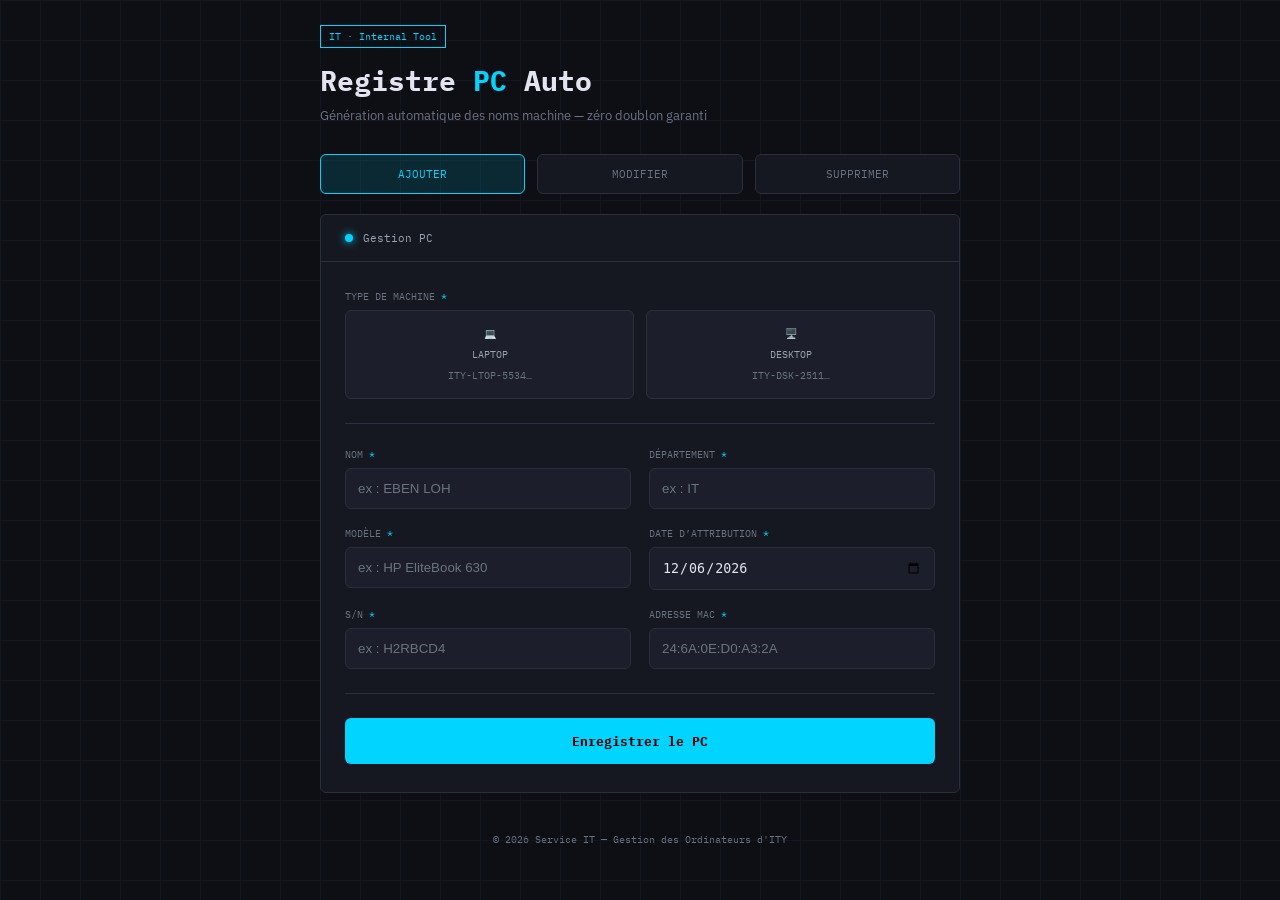
==== commit 46122a98: "Update index.html" ====
--- a/index.html
+++ b/index.html
@@ -6,6 +6,7 @@
   <title>Registre PC Auto — IT</title>
 
   <link rel="preconnect" href="https://fonts.googleapis.com" />
+  <link rel="icon" type="image/svg+xml" href="data:image/svg+xml,%3Csvg xmlns='http://www.w3.org/2000/svg' viewBox='0 0 32 32'%3E%3Crect width='32' height='32' rx='7' fill='%230d0f14'/%3E%3Crect x='5' y='7' width='22' height='14' rx='2' fill='none' stroke='%234f8ef7' stroke-width='1.8'/%3E%3Crect x='8' y='10' width='16' height='8' rx='1' fill='%234f8ef7' opacity='.18'/%3E%3Cline x1='10' y1='13' x2='16' y2='13' stroke='%234f8ef7' stroke-width='1.4' stroke-linecap='round'/%3E%3Cline x1='10' y1='15.5' x2='14' y2='15.5' stroke='%234f8ef7' stroke-width='1.4' stroke-linecap='round'/%3E%3Ccircle cx='20' cy='14' r='1.5' fill='%232dce7a'/%3E%3Crect x='13' y='21' width='6' height='2' rx='.5' fill='%234f8ef7' opacity='.5'/%3E%3Crect x='10' y='23' width='12' height='1.5' rx='.5' fill='%234f8ef7' opacity='.3'/%3E%3C/svg%3E" />
   <link
     href="https://fonts.googleapis.com/css2?family=IBM+Plex+Mono:wght@400;600;700&family=IBM+Plex+Sans:wght@300;400;500;600&display=swap"
     rel="stylesheet"
